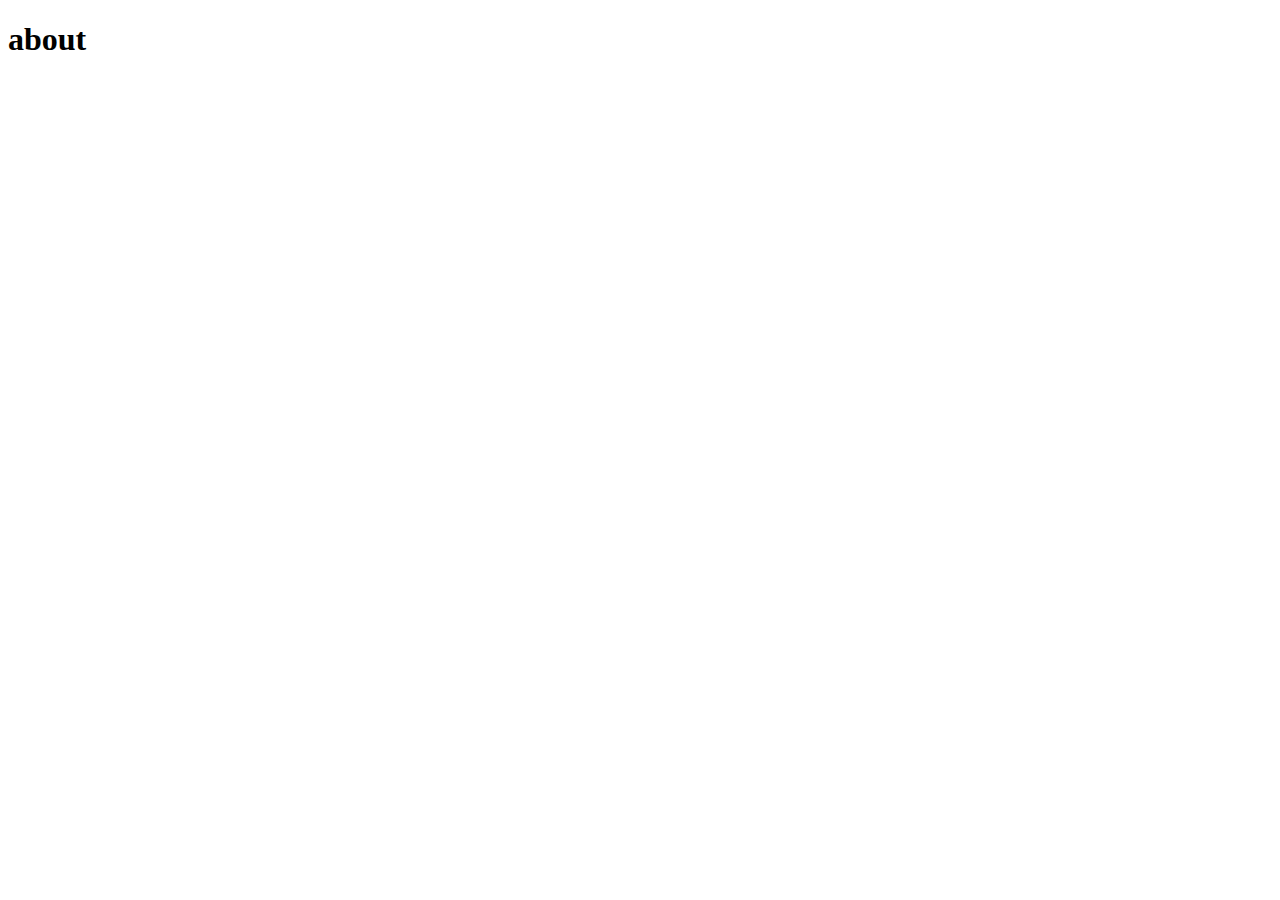
==== about.html @ 78d56774 "about added" ====
<!DOCTYPE html>
<html lang="en">
<head>
    <meta charset="UTF-8">
    <meta http-equiv="X-UA-Compatible" content="IE=edge">
    <meta name="viewport" content="width=device-width, initial-scale=1.0">
    <title>Document</title>
</head>
<body>
    <h1>about</h1>
</body>
</html>
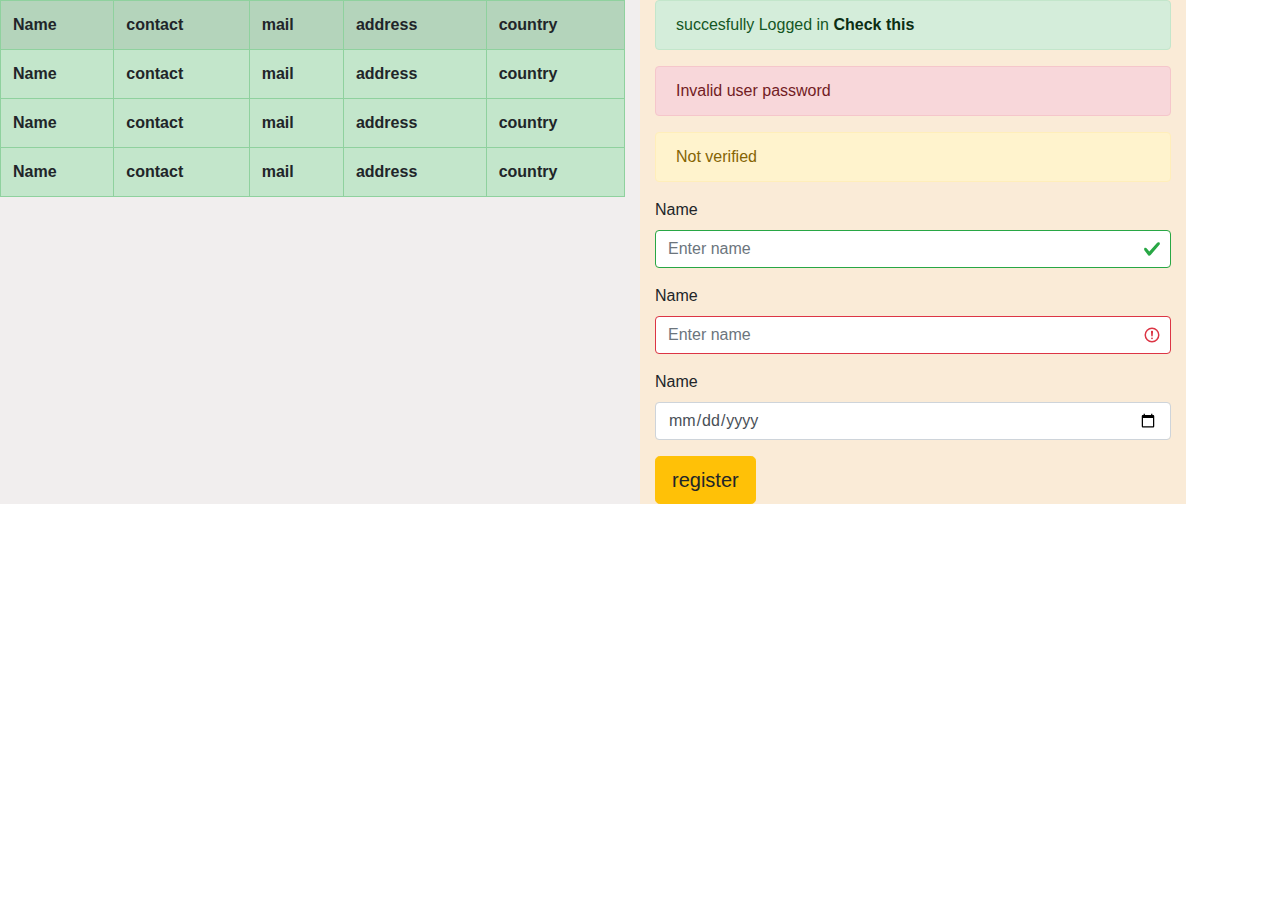
==== commit f2d36b32: "update" ====
--- a/about.html
+++ b/about.html
@@ -5,8 +5,63 @@
     <meta http-equiv="X-UA-Compatible" content="IE=edge">
     <meta name="viewport" content="width=device-width, initial-scale=1.0">
     <title>Document</title>
+    <link rel="stylesheet" href="https://stackpath.bootstrapcdn.com/bootstrap/4.5.2/css/bootstrap.min.css" >
 </head>
 <body>
-    <h1>about</h1>
+    <div class="container1">
+        <div class="row">
+            <div class="col-md-6" style="background-color:rgb(241, 238, 238);">
+                <table class="table table-bordered table-stripped table-hover table-success">
+                    <tr>
+                        <th>Name</th>
+                        <th>contact</th>
+                        <th>mail</th>
+                        <th>address</th>
+                        <th>country</th>
+                    </tr>
+                    <tr>
+                        <th>Name</th>
+                        <th>contact</th>
+                        <th>mail</th>
+                        <th>address</th>
+                        <th>country</th>
+                    </tr>
+                    <tr>
+                        <th>Name</th>
+                        <th>contact</th>
+                        <th>mail</th>
+                        <th>address</th>
+                        <th>country</th>
+                    </tr>
+                    <tr>
+                        <th>Name</th>
+                        <th>contact</th>
+                        <th>mail</th>
+                        <th>address</th>
+                        <th>country</th>
+                    </tr>
+                </table>
+            </div>
+            <div class="col-md-5" style="background-color:antiquewhite">
+                <div class="alert alert-success alert-dismissible">succesfully Logged in <a href="#" class="alert-link">Check this</a></div>
+                <div class="alert alert-danger">Invalid user password</div>
+                <div class="alert alert-warning">Not verified</div>
+                <div class="form-group">
+                    <label>Name</label>
+                    <input type="text" class="form-control is-valid" placeholder="Enter name" >
+                </div>
+                <div class="form-group">
+                    <label>Name</label>
+                    <input type="text" class="form-control is-invalid" placeholder="Enter name" >
+                </div>
+                <div class="form-group">
+                    <label>Name</label>
+                    <input type="date" class="form-control" placeholder="Enter name" >
+                </div>
+                <input type="submit" value="register" class="btn btn-warning btn-lg">
+            </div>
+
+        </div>
+    </div>
 </body>
 </html>